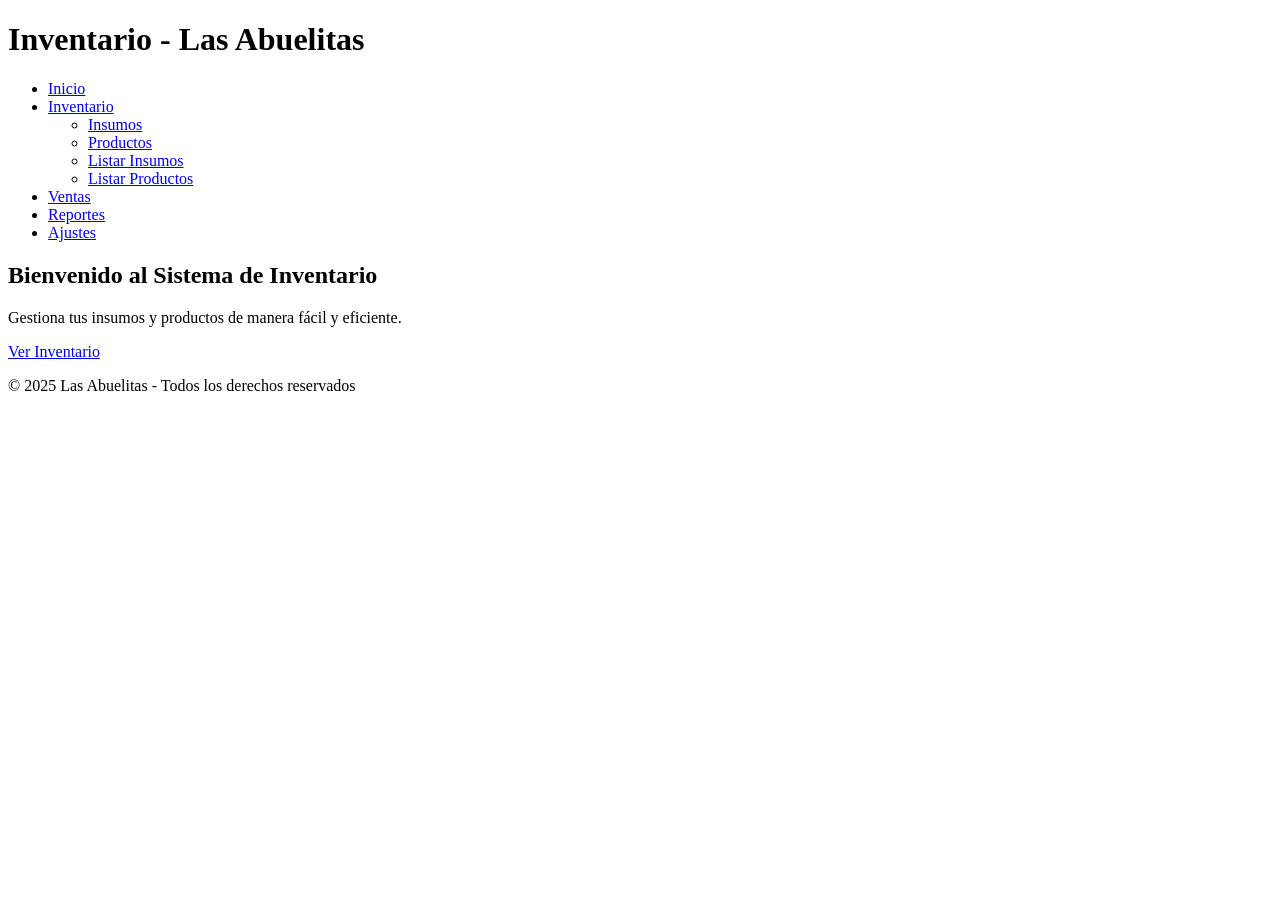
==== index.html @ 43a4d149 "Add files via upload" ====
<!DOCTYPE html>
<html lang="es">
<head>
    <meta charset="UTF-8">
    <meta name="viewport" content="width=device-width, initial-scale=1.0">
    <title>Inventario - Las Abuelitas</title>
    <link rel="stylesheet" href="styles/styles.css">
</head>
<body>
    <header>
        <h1>Inventario - Las Abuelitas</h1>
        <nav>
            <ul>
                <li><a href="index.php">Inicio</a></li>
                <li class="dropdown">
                    <a href="#">Inventario</a>
                    <ul class="submenu">
                        <li><a href="insumos.html">Insumos</a></li>
                        <li><a href="crear_producto.html">Productos</a></li>
                        <li><a href="listar_insumos.html">Listar Insumos</a></li>
                        <li><a href="productos.html">Listar Productos</a></li>
                    </ul>
                </li>
                <li><a href="ver_carrito.php">Ventas</a></li>
                <li><a href="#">Reportes</a></li>
                <li><a href="#">Ajustes</a></li>
            </ul>
        </nav>
    </header>

    <main>
        <section class="bienvenida">
            <h2>Bienvenido al Sistema de Inventario</h2>
            <p>Gestiona tus insumos y productos de manera fácil y eficiente.</p>
            <a href="listar_insumos.php" class="boton">Ver Inventario</a>
        </section>
    </main>

    <footer>
        <p>&copy; 2025 Las Abuelitas - Todos los derechos reservados</p>
    </footer>
</body>
</html>
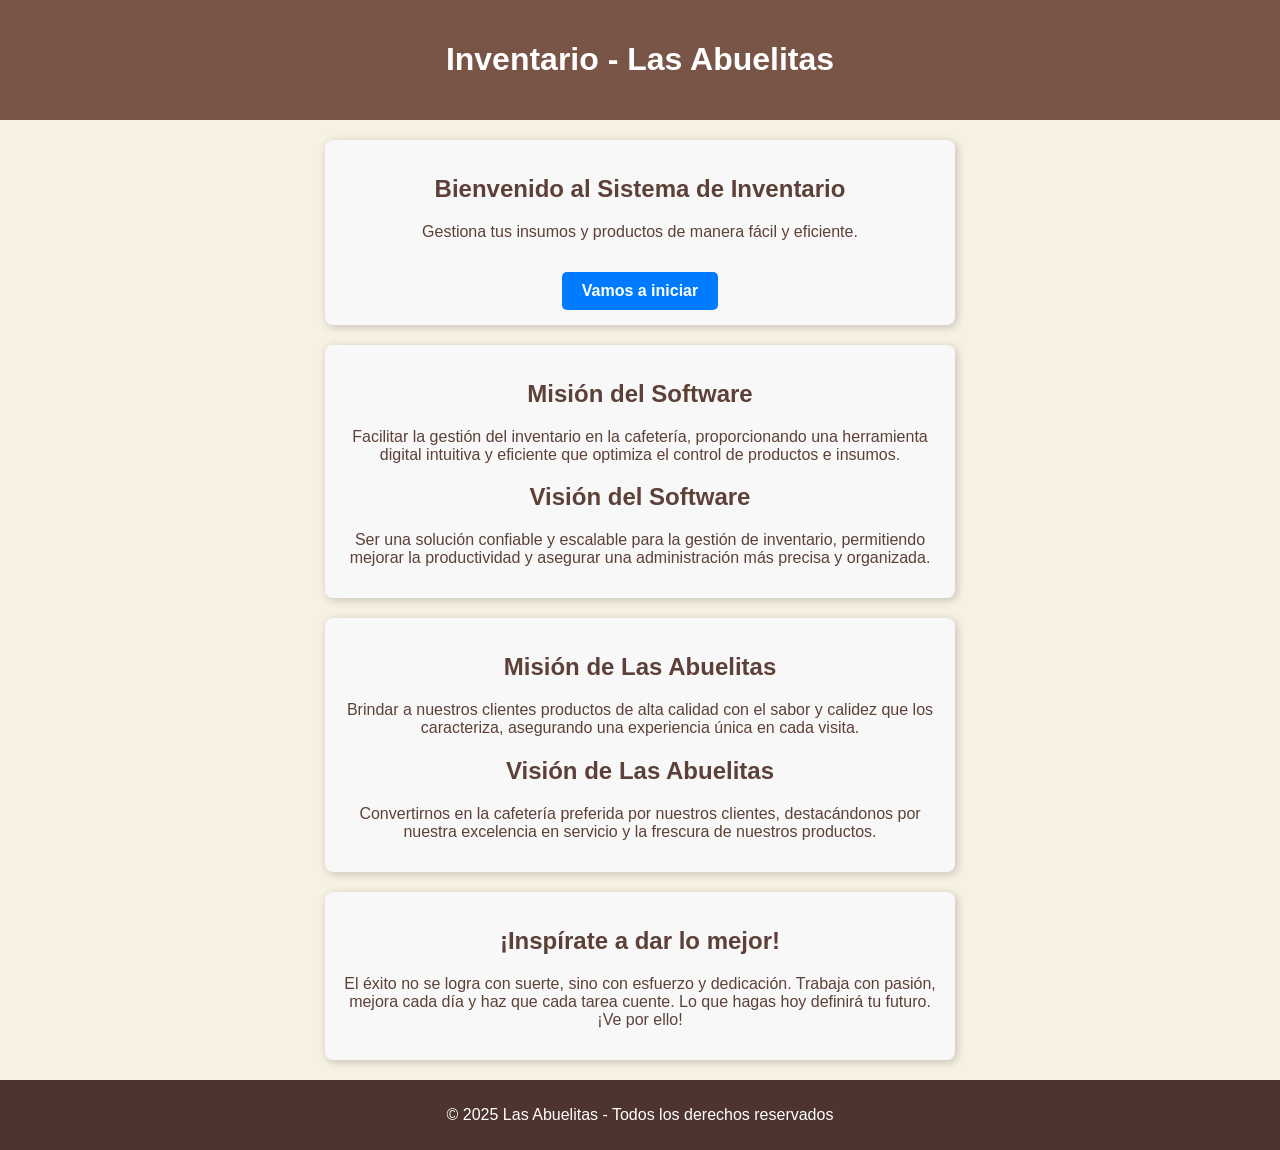
==== commit 2be8d128: "Ajustes de conexión a BD, actualización de archivos a PHP y solución de errores" ====
--- a/index.html
+++ b/index.html
@@ -5,35 +5,72 @@
     <meta name="viewport" content="width=device-width, initial-scale=1.0">
     <title>Inventario - Las Abuelitas</title>
     <link rel="stylesheet" href="styles/styles.css">
+    <style>
+        /* Estilos para los cuadros */
+        .contenedor {
+            display: flex;
+            flex-direction: column;
+            align-items: center;
+            gap: 20px;
+            padding: 20px;
+        }
+        .cuadro {
+            background-color: #f8f8f8;
+            padding: 15px;
+            border-radius: 8px;
+            box-shadow: 2px 2px 10px rgba(0, 0, 0, 0.2);
+            width: 80%;
+            max-width: 600px;
+            text-align: center;
+        }
+        .boton {
+            display: inline-block;
+            padding: 10px 20px;
+            background-color: #007bff;
+            color: white;
+            text-decoration: none;
+            border-radius: 5px;
+            font-weight: bold;
+        }
+        .boton:hover {
+            background-color: #0056b3;
+        }
+    </style>
 </head>
 <body>
     <header>
         <h1>Inventario - Las Abuelitas</h1>
-        <nav>
-            <ul>
-                <li><a href="index.php">Inicio</a></li>
-                <li class="dropdown">
-                    <a href="#">Inventario</a>
-                    <ul class="submenu">
-                        <li><a href="insumos.html">Insumos</a></li>
-                        <li><a href="crear_producto.html">Productos</a></li>
-                        <li><a href="listar_insumos.html">Listar Insumos</a></li>
-                        <li><a href="productos.html">Listar Productos</a></li>
-                    </ul>
-                </li>
-                <li><a href="ver_carrito.php">Ventas</a></li>
-                <li><a href="#">Reportes</a></li>
-                <li><a href="#">Ajustes</a></li>
-            </ul>
-        </nav>
     </header>
 
-    <main>
-        <section class="bienvenida">
+    <main class="contenedor">
+        <!-- Bienvenida -->
+        <div class="cuadro">
             <h2>Bienvenido al Sistema de Inventario</h2>
             <p>Gestiona tus insumos y productos de manera fácil y eficiente.</p>
-            <a href="listar_insumos.php" class="boton">Ver Inventario</a>
-        </section>
+            <a href="login.html" class="boton">Vamos a iniciar</a>
+        </div>
+
+        <!-- Misión y visión del software -->
+        <div class="cuadro">
+            <h2>Misión del Software</h2>
+            <p>Facilitar la gestión del inventario en la cafetería, proporcionando una herramienta digital intuitiva y eficiente que optimiza el control de productos e insumos.</p>
+            <h2>Visión del Software</h2>
+            <p>Ser una solución confiable y escalable para la gestión de inventario, permitiendo mejorar la productividad y asegurar una administración más precisa y organizada.</p>
+        </div>
+
+        <!-- Misión y visión de la empresa -->
+        <div class="cuadro">
+            <h2>Misión de Las Abuelitas</h2>
+            <p>Brindar a nuestros clientes productos de alta calidad con el sabor y calidez que los caracteriza, asegurando una experiencia única en cada visita.</p>
+            <h2>Visión de Las Abuelitas</h2>
+            <p>Convertirnos en la cafetería preferida por nuestros clientes, destacándonos por nuestra excelencia en servicio y la frescura de nuestros productos.</p>
+        </div>
+
+        <!-- Comentario inspirador -->
+        <div class="cuadro">
+            <h2>¡Inspírate a dar lo mejor!</h2>
+            <p>El éxito no se logra con suerte, sino con esfuerzo y dedicación. Trabaja con pasión, mejora cada día y haz que cada tarea cuente. Lo que hagas hoy definirá tu futuro. ¡Ve por ello!</p>
+        </div>
     </main>
 
     <footer>
--- a/styles/styles.css
+++ b/styles/styles.css
@@ -0,0 +1,343 @@
+/* Estilos generales */
+body {
+    font-family: Arial, sans-serif;
+    margin: 0;
+    padding: 0;
+    background-color: #f7f1e3; /* Beige claro */
+    color: #5d4037; /* Café oscuro */
+}
+
+/* Encabezado */
+header {
+    background-color: #795548; /* Marrón */
+    color: white;
+    padding: 20px;
+    text-align: center;
+}
+
+/* Menú */
+nav ul {
+    list-style: none;
+    padding: 0;
+    display: flex;
+    justify-content: center;
+    background-color: #6d4c41; /* Café medio */
+}
+
+nav ul li {
+    position: relative;
+    padding: 10px 20px;
+}
+
+nav ul li a {
+    color: white;
+    text-decoration: none;
+}
+
+nav ul li:hover {
+    background-color: #4e342e; /* Café más oscuro */
+}
+
+/* Submenú */
+.submenu {
+    display: none;
+    position: absolute;
+    background-color: #6d4c41;
+    list-style: none;
+    left: 0;
+    top: 100%;
+    min-width: 150px;
+}
+
+.dropdown:hover .submenu {
+    display: block;
+}
+
+/* Sección de bienvenida */
+.bienvenida {
+    text-align: center;
+    padding: 40px;
+    background: #d7ccc8; /* Beige cálido */
+    border-radius: 10px;
+    width: 80%;
+    max-width: 600px;
+    margin: 30px auto;
+    box-shadow: 0 4px 10px rgba(0, 0, 0, 0.2);
+}
+
+.bienvenida h2 {
+    color: #4e342e; /* Café más oscuro */
+}
+
+.bienvenida p {
+    font-size: 18px;
+    color: #5d4037;
+}
+
+/* Botón */
+.boton {
+    display: inline-block;
+    background: #795548;
+    color: white;
+    padding: 12px 20px;
+    margin-top: 15px;
+    text-decoration: none;
+    border-radius: 5px;
+    font-weight: bold;
+}
+
+.boton:hover {
+    background: #5d4037;
+}
+
+/* Pie de página */
+footer {
+    background-color: #4e342e;
+    color: white;
+    text-align: center;
+    padding: 10px;
+}
+form {
+    background-color: white;
+    padding: 20px;
+    margin: 20px auto;
+    width: 80%;
+    max-width: 500px;
+    border-radius: 8px;
+    box-shadow: 0px 0px 10px #aaa;
+}
+
+form label {
+    display: block;
+    font-weight: bold;
+    margin-top: 10px;
+}
+
+form input, form select {
+    width: 100%;
+    padding: 10px;
+    margin-top: 5px;
+    border: 1px solid #ccc;
+    border-radius: 5px;
+}
+
+#vistaPrevia {
+    width: 120px;
+    height: 120px;
+    border: 2px solid #6d4c41;
+    border-radius: 5px;
+    display: block;
+    margin-top: 10px;
+}
+
+button {
+    background-color: #795548;
+    color: white;
+    padding: 10px;
+    margin-top: 15px;
+    width: 100%;
+    border: none;
+    cursor: pointer;
+    font-size: 16px;
+}
+
+button:hover {
+    background-color: #5d4037;
+}
+#vistaPrevia {
+    width: 120px;
+    height: 120px;
+    border: 2px solid #6d4c41;
+    border-radius: 5px;
+    display: block;
+    margin-top: 10px;
+}
+
+.notificacion {
+    display: none;
+    background-color: #00796b;
+    color: white;
+    text-align: center;
+    padding: 10px;
+    margin-top: 15px;
+    border-radius: 5px;
+}
+.grid {
+    display: grid;
+    grid-template-columns: repeat(auto-fit, minmax(250px, 1fr));
+    gap: 20px;
+    padding: 20px;
+}
+
+.card {
+    background-color: white;
+    padding: 15px;
+    text-align: center;
+    border-radius: 8px;
+    box-shadow: 0px 0px 8px #aaa;
+}
+
+.card img {
+    width: 120px;
+    height: 120px;
+    border-radius: 5px;
+    margin-bottom: 10px;
+}
+
+.acciones {
+    display: flex;
+    justify-content: space-between;
+    margin-top: 10px;
+}
+
+.boton {
+    padding: 8px 12px;
+    text-decoration: none;
+    font-weight: bold;
+    border-radius: 5px;
+}
+
+.editar {
+    background-color: #FFC107;
+    color: black;
+}
+
+.agregar {
+    background-color: #4CAF50;
+    color: white;
+}
+
+.grid {
+    display: grid;
+    grid-template-columns: repeat(auto-fit, minmax(250px, 1fr));
+    gap: 20px;
+    padding: 20px;
+}
+
+.card {
+    background-color: white;
+    padding: 15px;
+    text-align: center;
+    border-radius: 8px;
+    box-shadow: 0px 0px 8px #aaa;
+}
+
+.card img {
+    width: 120px;
+    height: 120px;
+    border-radius: 5px;
+    margin-bottom: 10px;
+}
+
+.acciones {
+    display: flex;
+    justify-content: space-between;
+    margin-top: 10px;
+}
+
+.boton {
+    padding: 8px 12px;
+    text-decoration: none;
+    font-weight: bold;
+    border-radius: 5px;
+}
+
+.editar {
+    background-color: #FFC107;
+    color: black;
+}
+
+.ajustar {
+    background-color: #4CAF50;
+    color: white;
+}
+.shopping-container {
+  display: flex;
+  flex-direction: row;
+  gap: 20px;
+  padding: 20px;
+}
+
+.left-column, .right-column {
+  width: 50%;
+}
+
+.grid {
+  display: grid;
+  grid-template-columns: repeat(auto-fit, minmax(200px, 1fr));
+  gap: 10px;
+  padding: 10px;
+}
+
+.card {
+  padding: 10px;
+  text-align: center;
+  border-radius: 8px;
+  box-shadow: 0px 0px 8px #aaa;
+}
+
+.cart-item {
+  display: flex;
+  align-items: center;
+  justify-content: space-between;
+  border-bottom: 1px solid #ccc;
+  padding: 5px 0;
+}
+
+.cart-item img {
+  width: 50px;
+  height: 50px;
+  border-radius: 5px;
+  margin-right: 10px;
+  object-fit: cover;
+}
+
+.cart-item button {
+  background: #d32f2f;
+  color: white;
+  padding: 3px 6px;
+  border: none;
+  cursor: pointer;
+  border-radius: 5px;
+}
+
+.cart-total {
+  text-align: right;
+  font-size: 16px;
+  font-weight: bold;
+  margin-top: 10px;
+}
+
+.notificacion {
+  display: none;
+  background-color: #00796b;
+  color: white;
+  text-align: center;
+  padding: 10px;
+  margin-top: 15px;
+  border-radius: 5px;
+}
+.editar {
+    background-color: #FFC107;
+    color: black;
+}
+
+.ajustar {
+    background-color: #4CAF50;
+    color: white;
+}
+.login-container {
+    display: flex;
+    align-items: center;
+    justify-content: center;
+    gap: 20px;
+    max-width: 600px;
+    margin: auto;
+}
+
+.login-image {
+    width: 150px;
+    height: 150px;
+    border-radius: 8px;
+    object-fit: cover;
+}
